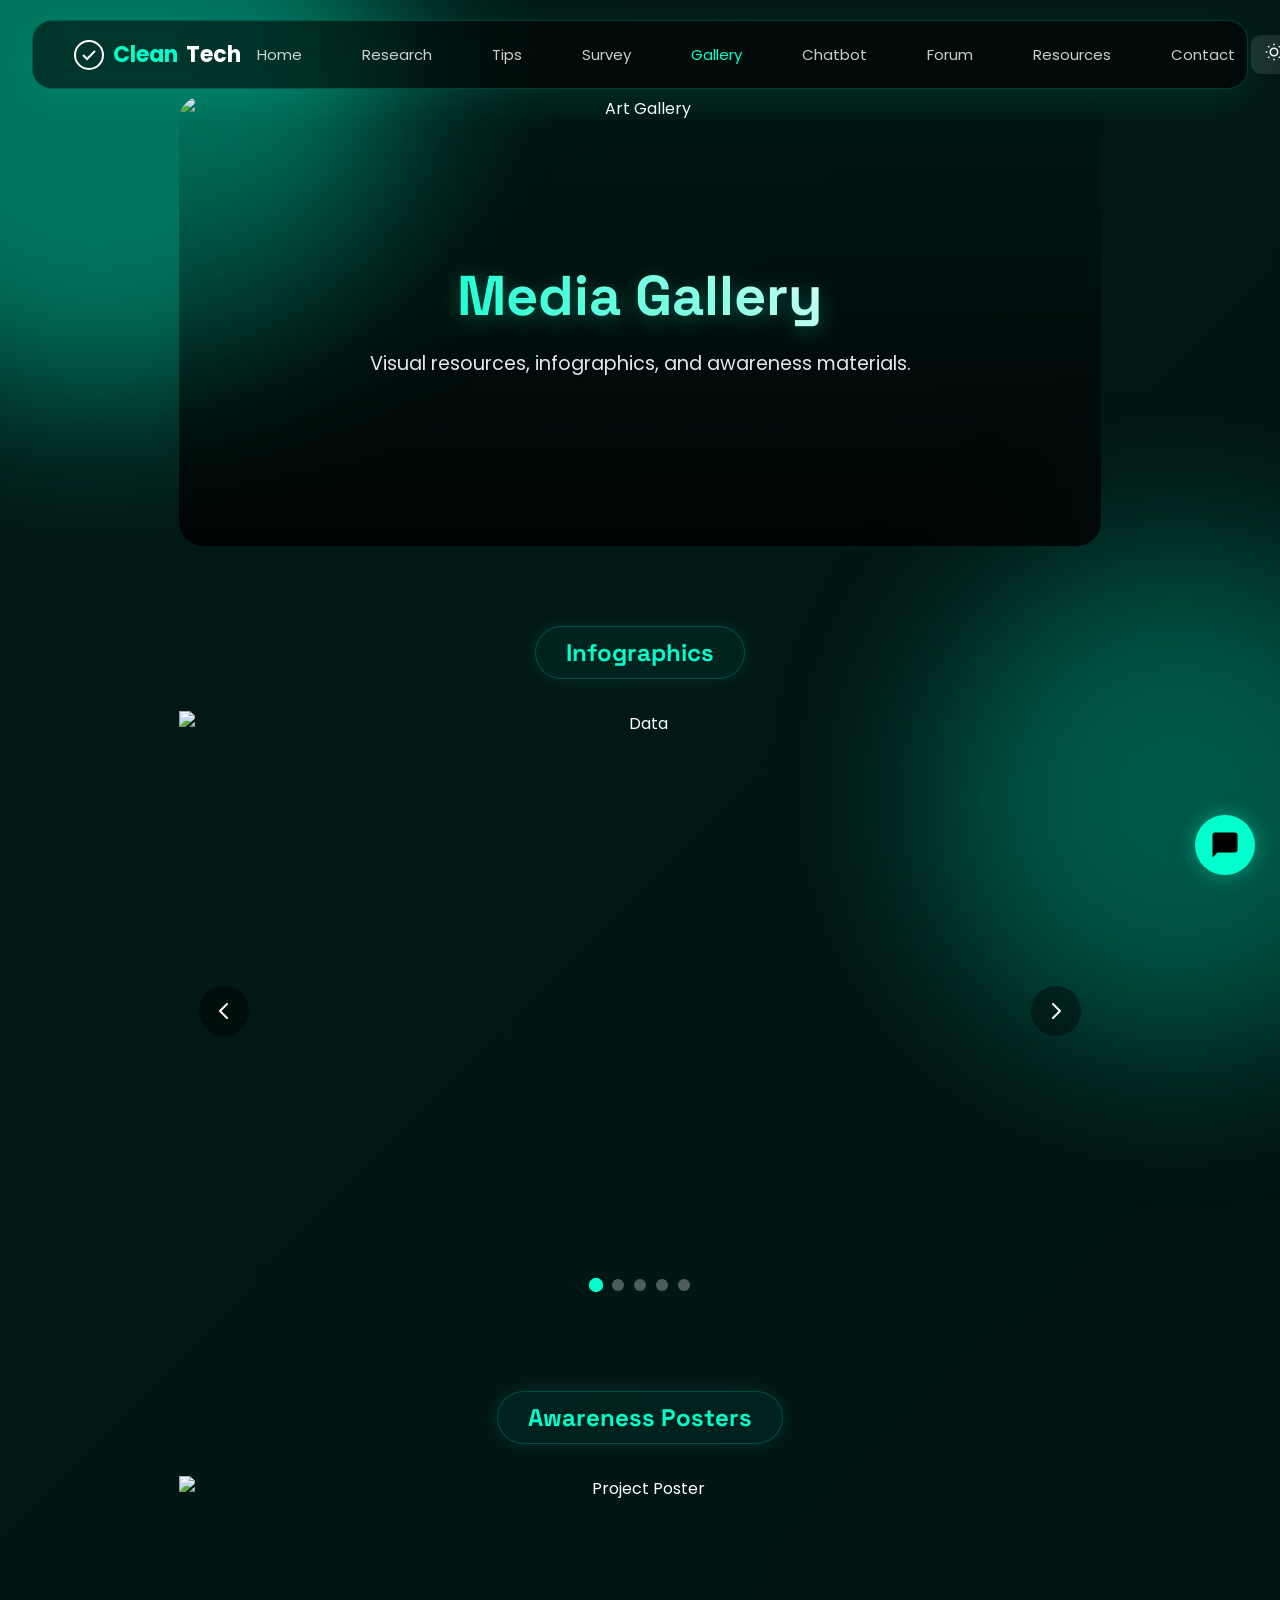
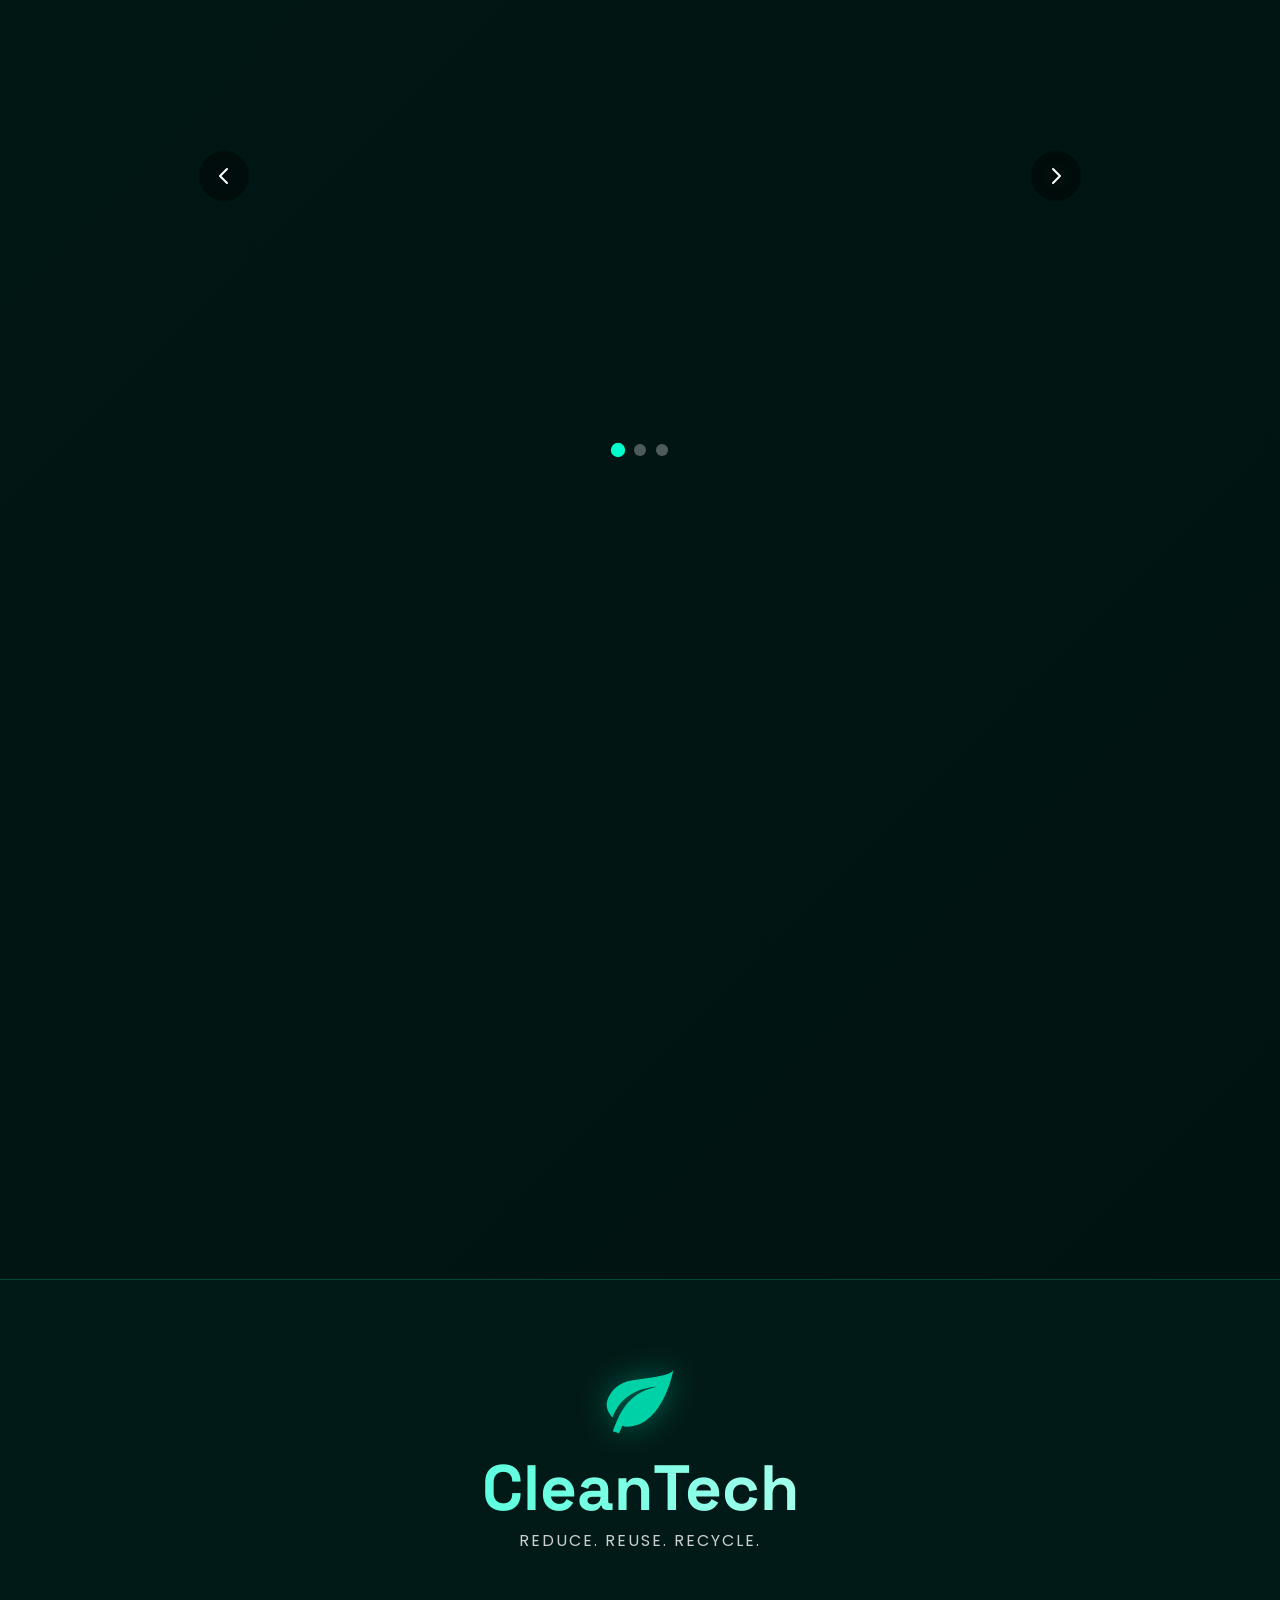
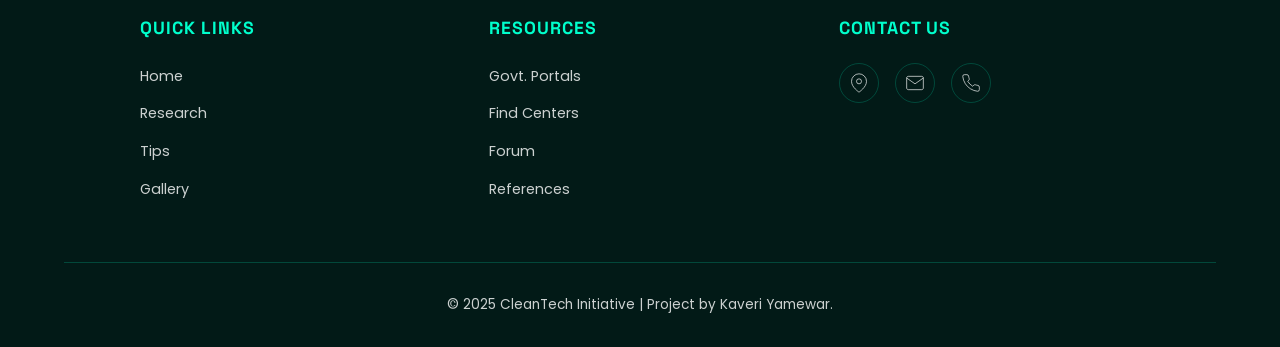
==== gallery.html @ 448d6f58 "Add files via upload" ====
<!DOCTYPE html>
<html lang="en" data-theme="dark">
<head>
  <meta charset="UTF-8">
  <meta name="viewport" content="width=device-width, initial-scale=1.0">
  <title>Media Gallery</title>
  <script src="https://cdn.tailwindcss.com"></script>
  <link rel="stylesheet" href="style.css">
  <style>
    /* Slider Styles */
    .slider-container { position: relative; overflow: hidden; border-radius: 0; background: transparent; }
    .slider-track { display: flex; transition: transform 0.6s cubic-bezier(0.25, 1, 0.5, 1); height: 600px; }
    .slide { min-width: 100%; position: relative; overflow: hidden; display: flex; align-items: center; justify-content: center; background: transparent; } 
    .slide img { width: 100%; height: 100%; object-fit: contain; background: transparent; transition: transform 0.5s; }
    .slide:hover img { transform: scale(1.02); }
    .slide-overlay { position: absolute; bottom: 0; left: 0; right: 0; background: linear-gradient(to top, rgba(0,0,0,0.8), transparent); padding: 4rem 2rem 2rem; transform: translateY(100%); opacity: 0; transition: all 0.4s ease; pointer-events: none; }
    .slide:hover .slide-overlay { transform: translateY(0); opacity: 1; }
    .slider-btn { position: absolute; top: 50%; transform: translateY(-50%); background: rgba(0,0,0,0.4); backdrop-filter: blur(5px); color: white; border: none; width: 50px; height: 50px; border-radius: 50%; display: flex; align-items: center; justify-content: center; cursor: pointer; z-index: 10; transition: all 0.3s; }
    .slider-btn:hover { background: var(--accent); }
    .slider-btn.prev { left: 20px; } .slider-btn.next { right: 20px; }
    .slider-dots { position: absolute; bottom: 20px; left: 50%; transform: translateX(-50%); display: flex; gap: 10px; z-index: 10; }
    .dot { width: 12px; height: 12px; border-radius: 50%; background: rgba(255,255,255,0.3); cursor: pointer; transition: all 0.3s; }
    .dot.active { background: var(--accent); transform: scale(1.2); }

    /* Video Container Styles */
    .video-container {
      position: relative;
      background: var(--bg-solid); 
      border-radius: 16px;
      overflow: hidden;
      border: 1px solid var(--card-border);
      box-shadow: 0 10px 30px rgba(0,0,0,0.2);
    }
    video {
      width: 100%;
      height: auto;
      display: block;
      aspect-ratio: 16 / 9;
      background-color: transparent; 
    }

    /* Hero Headline Gradient */
    .hero-headline {
      background: linear-gradient(90deg, var(--accent), #ffffff, var(--accent));
      background-size: 200% auto;
      -webkit-background-clip: text;
      -webkit-text-fill-color: transparent;
      animation: shine 3s linear infinite;
      text-shadow: 0 4px 20px rgba(0, 255, 204, 0.3);
    }
    @keyframes shine { to { background-position: 200% center; } }

    /* Graphical Headings Style */
    .graphical-header {
      display: inline-block;
      background: rgba(0, 255, 204, 0.05);
      border: 1px solid var(--card-border);
      padding: 10px 30px;
      border-radius: 50px;
      margin-bottom: 2rem;
      box-shadow: 0 0 20px rgba(0, 255, 204, 0.1);
      transition: all 0.3s ease;
    }
    .graphical-header:hover {
      border-color: var(--accent);
      box-shadow: 0 0 30px rgba(0, 255, 204, 0.2);
      transform: translateY(-2px);
    }
    .graphical-header h2 {
      margin: 0;
      border: none;
      font-size: 1.5rem;
      color: var(--accent);
    }

    @media (max-width: 768px) { .slider-track { height: 450px; } }
  </style>
</head>
<body>
  <div class="bg-shape shape-1"></div>
  <div class="bg-shape shape-2"></div>

  <!-- Navigation -->
  <nav class="nav-container">
    <a href="index.html" class="logo">
      <svg width="32" height="32" viewBox="0 0 32 32" fill="none"><circle cx="16" cy="16" r="14" stroke="currentColor" stroke-width="2"/><path d="M10 16l4 4 8-8" stroke="currentColor" stroke-width="2"/></svg>
      <span>Clean</span>Tech
    </a>

    <div class="nav-links">
      <a href="index.html" class="nav-link">Home</a>
      <a href="research.html" class="nav-link">Research</a>
      <a href="tips.html" class="nav-link">Tips</a>
      <a href="survey.html" class="nav-link">Survey</a>
      <a href="gallery.html" class="nav-link active">Gallery</a>
      <a href="chatbot.html" class="nav-link">Chatbot</a>
      <a href="forum.html" class="nav-link">Forum</a>
      <a href="resources.html" class="nav-link">Resources</a>
      <a href="contact.html" class="nav-link">Contact</a>
    </div>
    <button id="themeToggle" class="theme-btn" onclick="toggleTheme()"></button>
  </nav>

  <div class="container">
    
    <!-- HERO IMAGE SECTION -->
    <div class="page-section">
      <div style="position: relative; border-radius: 24px; overflow: hidden; min-height: 450px; display: flex; align-items: center; justify-content: center;">
        
        <img src="https://images.unsplash.com/photo-1518998053901-5348d3961a04?auto=format&fit=crop&w=1200&q=80" alt="Art Gallery" style="position: absolute; top: 0; left: 0; width: 100%; height: 100%; object-fit: cover; z-index: 0;">
        
        <div style="position: absolute; top: 0; left: 0; width: 100%; height: 100%; background: linear-gradient(to top, rgba(0,0,0,0.8), transparent); z-index: 1;"></div>

        <div style="position: relative; z-index: 2; text-align: center; padding: 3rem;">
          <h1 class="hero-headline" style="font-size: 3.5rem; font-weight: 700; margin-bottom: 1rem;">
            Media Gallery
          </h1>
          <p style="color: #e2e8f0; line-height: 1.8; max-width: 600px; margin: 0 auto; font-size: 1.2rem; text-shadow: 0 2px 4px rgba(0,0,0,0.5);">
            Visual resources, infographics, and awareness materials.
          </p>
        </div>

      </div>
    </div>

    <!-- 1. INFOGRAPHICS -->
    <div class="page-section" style="text-align: center;">
      <div class="graphical-header">
        <h2>Infographics</h2>
      </div>

      <div class="slider-container" id="infoSliderContainer">
        <div class="slider-track" id="infoSliderTrack">
          <div class="slide"><img src="media/image_1.png" alt="Data"><div class="slide-overlay"><h3 style="color: #22c55e;">Global Monitor</h3><p>53.6 Million Tons generated.</p></div></div>
          <div class="slide"><img src="media/image_2.jpg" alt="Tech"><div class="slide-overlay"><h3 style="color: #ef4444;">Toxic Components</h3><p>Lead, Mercury, Cadmium.</p></div></div>
          <div class="slide"><img src="media/image_3.jpg" alt="Waste"><div class="slide-overlay"><h3>Growing Mountain</h3><p>Increasing 3-4% annually.</p></div></div>
          <div class="slide"><img src="media/image_4.png" alt="Landfill"><div class="slide-overlay"><h3 style="color: #f59e0b;">Landfill Crisis</h3><p>Leaching toxins.</p></div></div>
          <div class="slide"><img src="media/image_5.png" alt="Recycle"><div class="slide-overlay"><h3 style="color: #22c55e;">The Solution</h3><p>Recover materials.</p></div></div>
        </div>
        <button class="slider-btn prev" onclick="changeSlide('info', -1)"><svg width="24" height="24" fill="none" stroke="currentColor" viewBox="0 0 24 24"><path stroke-linecap="round" stroke-linejoin="round" stroke-width="2" d="M15 19l-7-7 7-7"/></svg></button>
        <button class="slider-btn next" onclick="changeSlide('info', 1)"><svg width="24" height="24" fill="none" stroke="currentColor" viewBox="0 0 24 24"><path stroke-linecap="round" stroke-linejoin="round" stroke-width="2" d="M9 5l7 7-7 7"/></svg></button>
        <div class="slider-dots" id="infoDots"></div>
      </div>
    </div>

    <!-- 2. AWARENESS POSTERS -->
    <div class="page-section" style="text-align: center;">
      <div class="graphical-header">
        <h2>Awareness Posters</h2>
      </div>

      <div class="slider-container" id="posterSliderContainer">
        <div class="slider-track" id="posterSliderTrack">
          
          <div class="slide">
            <img src="media/Kaveri-poster_page-0001.jpg" alt="Project Poster">
            <div class="slide-overlay">
              <h3 style="color: #22c55e; font-size: 1.5rem;">Project Poster</h3>
              <p>Created by Yamewar Kaveri Raghunath</p>
            </div>
          </div>

          <div class="slide">
            <img src="media/poster_2.png" alt="Repair Poster">
            <div class="slide-overlay">
              <h3 style="color: #f59e0b; font-size: 1.5rem;">Repair Don't Replace</h3>
              <p>Sustainability First</p>
            </div>
          </div>

          <div class="slide">
            <img src="media/poster_3.png" alt="Toxic Poster">
            <div class="slide-overlay">
              <h3 style="color: #ef4444; font-size: 1.5rem;">Toxic Trash</h3>
              <p>Don't Burn Electronics</p>
            </div>
          </div>

        </div>
        <button class="slider-btn prev" onclick="changeSlide('poster', -1)"><svg width="24" height="24" fill="none" stroke="currentColor" viewBox="0 0 24 24"><path stroke-linecap="round" stroke-linejoin="round" stroke-width="2" d="M15 19l-7-7 7-7"/></svg></button>
        <button class="slider-btn next" onclick="changeSlide('poster', 1)"><svg width="24" height="24" fill="none" stroke="currentColor" viewBox="0 0 24 24"><path stroke-linecap="round" stroke-linejoin="round" stroke-width="2" d="M9 5l7 7-7 7"/></svg></button>
        <div class="slider-dots" id="posterDots"></div>
      </div>
    </div>

    <!-- 3. VIDEOS / TUTORIALS -->
    <div class="page-section" style="text-align: center;">
      <div class="graphical-header">
        <h2>Videos / Tutorials</h2>
      </div>
      
      <p style="color: var(--text-secondary); margin-bottom: 2rem; text-align: center;">Watch educational videos on e-waste management.</p>

      <div class="grid-2">
        
        <div class="card" style="padding: 0; overflow: hidden;">
          <div class="video-container">
            <video controls preload="metadata">
              <source src="media/video1.mp4" type="video/mp4">
              Your browser does not support the video tag.
            </video>
          </div>
          <div style="padding: 1.5rem;">
            <h3 style="margin-bottom: 0.5rem;">The Story of E-Waste</h3>
            <p style="color: var(--text-secondary); font-size: 0.9rem;">A visual explanation of the lifecycle of electronics.</p>
          </div>
        </div>

        <div class="card" style="padding: 0; overflow: hidden;">
          <div class="video-container">
            <video controls preload="metadata">
              <source src="media/video2.mp4" type="video/mp4">
              Your browser does not support the video tag.
            </video>
          </div>
          <div style="padding: 1.5rem;">
            <h3 style="margin-bottom: 0.5rem;">India's E-Waste Crisis</h3>
            <p style="color: var(--text-secondary); font-size: 0.9rem;">Ground report on challenges and solutions.</p>
          </div>
        </div>

      </div>
    </div>

  </div>

  <!-- NEW FOOTER (ADDED) -->
  <footer class="footer-new">
    <div class="footer-brand-section">
      <div class="footer-leaf-graphic"><svg viewBox="0 0 24 24"><path d="M17,8C8,10,5.9,16.17,3.82,21.34L5.71,22l1-2.3A4.49,4.49,0,0,0,8,20C19,20,22,3,22,3C21,5,14,5.25,9,6.25C4,7.25,2,11.5,2,13.5C2,15.5,3.75,17.25,3.75,17.25C7,8,17,8,17,8Z"/></svg></div>
      <h1 class="footer-brand-title">CleanTech</h1>
      <p style="color: var(--text-secondary); font-size: 1rem; letter-spacing: 2px; text-transform: uppercase;">Reduce. Reuse. Recycle.</p>
    </div>
    <div class="footer-grid">
      <div class="footer-col"><h3>Quick Links</h3><ul><li><a href="index.html">Home</a></li><li><a href="research.html">Research</a></li><li><a href="tips.html">Tips</a></li><li><a href="gallery.html">Gallery</a></li></ul></div>
      <div class="footer-col"><h3>Resources</h3><ul><li><a href="resources.html">Govt. Portals</a></li><li><a href="resources.html#map">Find Centers</a></li><li><a href="forum.html">Forum</a></li><li><a href="contact.html">References</a></li></ul></div>
      <div class="footer-col"><h3>Contact Us</h3><div class="footer-contact-icons"><a href="contact.html" title="Location"><svg viewBox="0 0 24 24"><path d="M21 10c0 7-9 13-9 13s-9-6-9-13a9 9 0 0 1 18 0z"></path><circle cx="12" cy="10" r="3"></circle></svg></a><a href="contact.html" title="Email"><svg viewBox="0 0 24 24"><path d="M4 4h16c1.1 0 2 .9 2 2v12c0 1.1-.9 2-2 2H4c-1.1 0-2-.9-2-2V6c0-1.1.9-2 2-2z"></path><polyline points="22,6 12,13 2,6"></polyline></svg></a><a href="contact.html" title="Phone"><svg viewBox="0 0 24 24"><path d="M22 16.92v3a2 2 0 0 1-2.18 2 19.79 19.79 0 0 1-8.63-3.07 19.5 19.5 0 0 1-6-6 19.79 19.79 0 0 1-3.07-8.67A2 2 0 0 1 4.11 2h3a2 2 0 0 1 2 1.72 12.84 12.84 0 0 0 .7 2.81 2 2 0 0 1-.45 2.11L8.09 9.91a16 16 0 0 0 6 6l1.27-1.27a2 2 0 0 1 2.11-.45 12.84 12.84 0 0 0 2.81.7A2 2 0 0 1 22 16.92z"></path></svg></a></div></div>
    </div>
    <div class="footer-bottom-bar"><p>© 2025 CleanTech Initiative | Project by Kaveri Yamewar.</p></div>
  </footer>

  <button class="chat-widget-btn" onclick="toggleChat()"><svg viewBox="0 0 24 24"><path d="M20 2H4c-1.1 0-2 .9-2 2v18l4-4h14c1.1 0 2-.9 2-2V4c0-1.1-.9-2-2-2z"/></svg></button>
  <div id="globalChatWindow" class="chat-window">
    <div class="chat-header"><h3>CleanTech Assistant</h3><button class="chat-close" onclick="toggleChat()">&times;</button></div>
    <div class="chat-body" id="globalChatBody"><div class="chat-message bot-msg">Hello! Ask me about the E-Waste project.</div></div>
    <div class="chat-footer">
      <input type="text" id="globalChatInput" class="chat-input" placeholder="Type a message..." onkeypress="if(event.key==='Enter')sendGlobalMessage()">
      <button class="chat-send-btn" onclick="sendGlobalMessage()"><svg style="width:20px;height:20px" viewBox="0 0 24 24"><path d="M2.01 21L23 12 2.01 3 2 10l15 2-15 2z" fill="white"/></svg></button>
    </div>
  </div>

  <script src="script.js"></script>
  <script>
    const sliders = {
      info: { container: document.getElementById('infoSliderContainer'), track: document.getElementById('infoSliderTrack'), dotsContainer: document.getElementById('infoDots'), currentSlide: 0, totalSlides: 5, autoPlayInterval: null },
      poster: { container: document.getElementById('posterSliderContainer'), track: document.getElementById('posterSliderTrack'), dotsContainer: document.getElementById('posterDots'), currentSlide: 0, totalSlides: 3, autoPlayInterval: null }
    };
    document.addEventListener('DOMContentLoaded', () => { initSlider('info'); initSlider('poster'); });
    function initSlider(type) {
      const slider = sliders[type];
      for(let i=0; i<slider.totalSlides; i++) {
        const dot = document.createElement('div'); dot.className = `dot ${i === 0 ? 'active' : ''}`; dot.onclick = () => goToSlide(type, i); slider.dotsContainer.appendChild(dot);
      }
      startAutoPlay(type);
      slider.container.addEventListener('mouseenter', () => stopAutoPlay(type));
      slider.container.addEventListener('mouseleave', () => startAutoPlay(type));
    }
    function updateSlider(type) {
      const slider = sliders[type];
      slider.track.style.transform = `translateX(-${slider.currentSlide * 100}%)`;
      const dots = slider.dotsContainer.querySelectorAll('.dot');
      dots.forEach((dot, index) => { dot.classList.toggle('active', index === slider.currentSlide); });
    }
    function changeSlide(type, direction) {
      const slider = sliders[type];
      slider.currentSlide = (slider.currentSlide + direction + slider.totalSlides) % slider.totalSlides;
      updateSlider(type); stopAutoPlay(type); startAutoPlay(type);
    }
    function goToSlide(type, index) { sliders[type].currentSlide = index; updateSlider(type); stopAutoPlay(type); startAutoPlay(type); }
    function startAutoPlay(type) { sliders[type].autoPlayInterval = setInterval(() => { changeSlide(type, 1); }, 4000); }
    function stopAutoPlay(type) { clearInterval(sliders[type].autoPlayInterval); }
  </script>
</body>
</html>
---- style.css ----
/* style.css */

/* --- Fonts Import --- */
@import url('https://fonts.googleapis.com/css2?family=Poppins:wght@300;400;600;700&family=Space+Grotesk:wght@400;600;700&display=swap');

/* --- CSS Variables --- */
:root {
  --bg-gradient: linear-gradient(135deg, #021a17 0%, #001210 100%);
  --bg-solid: #021a17;
  --accent: #00ffcc;
  --accent-glow: rgba(0, 255, 204, 0.4);
  --accent-gradient: linear-gradient(135deg, #00ffcc 0%, #00b894 100%);
  --card-bg: rgba(255, 255, 255, 0.05);
  --card-border: rgba(0, 255, 200, 0.2);
  --card-shadow: 0 10px 40px rgba(0, 0, 0, 0.3);
  --text-primary: #ffffff;
  --text-secondary: rgba(255, 255, 255, 0.8);
  --glass-bg: rgba(0, 0, 0, 0.55);
}

/* LIGHT THEME */
[data-theme="light"] {
  --bg-gradient: linear-gradient(135deg, #f0e6d2 0%, #e6dcc6 100%);
  --bg-solid: #f0e6d2;
  --card-bg: rgba(255, 255, 255, 0.7);
  --card-border: rgba(0, 0, 0, 0.1);
  --card-shadow: 0 10px 30px rgba(0, 0, 0, 0.05);
  --text-primary: #052e16;
  --text-secondary: #14532d;
  --accent: #00a88a;
  --accent-glow: rgba(0, 168, 138, 0.2);
  --glass-bg: rgba(255, 255, 255, 0.7);
}

/* --- Base Reset --- */
* { box-sizing: border-box; margin: 0; padding: 0; }
html { scroll-behavior: smooth; }
body {
  font-family: 'Poppins', sans-serif;
  /* REMOVED Image, Kept Gradient */
  background: var(--bg-gradient);
  color: var(--text-primary);
  min-height: 100vh;
  overflow-x: hidden;
  transition: background 0.5s ease, color 0.3s ease;
  position: relative;
}

/* --- NEW: CSS GRAPHICS (Background Blobs) --- */
.bg-shape {
  display: block; /* Enabled */
  position: fixed;
  border-radius: 50%;
  filter: blur(80px);
  opacity: 0.4;
  z-index: -1;
  pointer-events: none;
  animation: float-shape 20s infinite alternate;
}

.shape-1 {
  width: 600px;
  height: 600px;
  background: var(--accent);
  top: -200px;
  left: -200px;
  animation-delay: 0s;
}

.shape-2 {
  width: 500px;
  height: 500px;
  background: #00b894;
  bottom: -150px;
  right: -150px;
  animation-delay: -5s;
}

/* Light theme adjustment for shapes */
[data-theme="light"] .bg-shape {
  opacity: 0.2;
  filter: blur(100px);
}

@keyframes float-shape {
  0% { transform: translate(0, 0) scale(1); }
  50% { transform: translate(50px, 50px) scale(1.1); }
  100% { transform: translate(0, 0) scale(1); }
}

/* --- BACKGROUND CANVAS --- */
#bg-canvas {
  position: fixed; top: 0; left: 0; width: 100%; height: 100%; z-index: -1; opacity: 0.4; pointer-events: none;
}
[data-theme="light"] #bg-canvas { opacity: 0.2; }

h1, h2, h3, h4 { font-family: 'Space Grotesk', sans-serif; }

/* --- Navigation --- */
.nav-container {
  position: fixed; top: 20px; left: 50%; transform: translateX(-50%);
  width: 95%; max-width: 1400px; background: var(--glass-bg); backdrop-filter: blur(18px);
  border: 1px solid var(--card-border); border-radius: 20px; padding: 14px 40px; 
  z-index: 999; display: flex; justify-content: space-between; align-items: center;
  box-shadow: 0 10px 40px rgba(0, 255, 200, 0.1);
}
.logo { font-weight: 700; font-size: 22px; color: var(--text-primary); text-decoration: none; display: flex; align-items: center; gap: 8px; }
.logo svg { stroke: var(--accent); }
.logo span { color: var(--accent); }
.nav-links { display: flex; gap: 28px; align-items: center; list-style: none; }
.nav-link { color: var(--text-primary); text-decoration: none; padding: 0.5rem 1rem; border-radius: 30px; font-size: 15px; transition: all 0.3s ease; font-weight: 400; opacity: 0.8; }
.nav-link:hover, .nav-link.active { color: var(--accent); opacity: 1; }
.theme-btn { background: rgba(255,255,255,.1); border: none; padding: 8px 14px; border-radius: 10px; color: var(--text-primary); cursor: pointer; transition: 0.3s; font-size: 18px; }
.theme-btn:hover { background: var(--accent); color: black; }

/* --- TEXT EFFECTS --- */

/* Gradient Animated Text */
.text-gradient-animate {
  background: linear-gradient(90deg, var(--accent), #ffffff, var(--accent));
  background-size: 200% auto; -webkit-background-clip: text;
  -webkit-text-fill-color: transparent; animation: shine 3s linear infinite; display: inline-block;
  position: relative;
}
@keyframes shine { to { background-position: 200% center; } }

/* Decoration: Underline for Titles */
.text-gradient-animate::after {
  content: ''; display: block; width: 60px; height: 4px;
  background: var(--accent); margin: 10px auto 0; border-radius: 2px;
  box-shadow: 0 0 10px var(--accent-glow);
}

/* Glow Effect */
.floating { animation: glow-pulse 2s ease-in-out infinite; }
@keyframes glow-pulse {
  0%, 100% { text-shadow: 0 0 5px var(--accent), 0 0 10px var(--accent-glow); }
  50% { text-shadow: 0 0 20px var(--accent), 0 0 40px var(--accent-glow), 0 0 60px var(--accent-glow); }
}

/* Reveal Animation */
.reveal { opacity: 0; transform: translateY(50px) scale(0.95); transition: all 0.8s cubic-bezier(0.5, 0, 0, 1); }
.reveal.active { opacity: 1; transform: translateY(0) scale(1); }

/* --- Hero Section --- */
.hero { min-height: 100vh; display: flex; align-items: center; justify-content: center; padding: 8rem 2rem 4rem; position: relative; overflow: hidden; }
.hero > img, .hero > video { position: absolute; top: 0; left: 0; width: 100%; height: 100%; object-fit: cover; z-index: 1; opacity: 0.5; }
.hero-content { position: relative; text-align: center; z-index: 10; max-width: 900px; width: 100%; }
.hero h1 { font-size: clamp(2.5rem, 6vw, 4.5rem); font-weight: 700; line-height: 1.1; margin-bottom: 20px; color: white; }
[data-theme="light"] .hero h1 { color: var(--text-primary); }
.hero h1 span { color: var(--accent); }
.hero p { font-size: 1.2rem; color: var(--text-secondary); margin-bottom: 30px; opacity: 0.9; max-width: 600px; margin-left: auto; margin-right: auto; }

/* Hero Overlay Fix for Light Theme */
.hero-overlay { position: absolute; top: 0; left: 0; width: 100%; height: 100%; background: rgba(0,0,0,0.6); z-index: 2; }
[data-theme="light"] .hero-overlay { background: rgba(255,255,255,0.4); }
[data-theme="light"] .hero > video { opacity: 0.8; filter: contrast(1.1); }

/* Decoration: Scroll Down Icon */
.hero::after { content: ''; position: absolute; bottom: 30px; left: 50%; transform: translateX(-50%); width: 24px; height: 40px; border: 2px solid var(--accent); border-radius: 15px; z-index: 10; animation: scroll-bounce 2s infinite; }
.hero::before { content: ''; position: absolute; bottom: 38px; left: 50%; transform: translateX(-50%); width: 6px; height: 6px; background: var(--accent); border-radius: 50%; z-index: 11; animation: scroll-dot 2s infinite; }
@keyframes scroll-bounce { 0%, 100% { transform: translateX(-50%) translateY(0); } 50% { transform: translateX(-50%) translateY(10px); } }
@keyframes scroll-dot { 0%, 100% { opacity: 1; bottom: 38px; } 50% { opacity: 0; bottom: 50px; } }

/* --- Buttons --- */
.btn { display: inline-block; padding: 14px 30px; border-radius: 30px; font-weight: 600; text-decoration: none; transition: .3s; border: none; cursor: pointer; font-size: 15px; position: relative; overflow: hidden; z-index: 1; margin: 5px; }
.btn-primary { background: var(--accent); color: black; box-shadow: 0 0 15px var(--accent-glow); }
.btn-primary:hover { transform: scale(1.05); box-shadow: 0 0 30px var(--accent-glow); }
.btn-secondary { background: transparent; color: var(--accent); border: 1px solid var(--accent); }
.btn-secondary:hover { background: var(--accent); color: black; }

/* --- Layout --- */
.container { max-width: 1200px; margin: 0 auto; padding: 6rem 1.5rem 4rem; }
.section-header { text-align: center; margin-bottom: 4rem; }
.section-title { font-size: 36px; font-weight: 700; margin-bottom: 10px; }
.section-sub { color: var(--text-secondary); font-size: 1.1rem; opacity: 0.8; }
.page-section { margin-bottom: 5rem; padding: 0 10%; text-align: center; }
.page-section .grid-2, .page-section .grid-3 { text-align: left; }

/* --- CARDS --- */
.card {
  position: relative; background: var(--card-bg); backdrop-filter: blur(10px);
  border: 1px solid var(--card-border); border-radius: 20px; padding: 30px;
  transition: .3s; box-shadow: var(--card-shadow); transform-style: preserve-3d; will-change: transform;
}
.card::before { content: ''; position: absolute; top: -5px; right: -5px; width: 20px; height: 20px; background: var(--accent); border-radius: 50%; opacity: 0; box-shadow: 0 0 10px var(--accent); transition: 0.3s; }
.card:hover::before { opacity: 1; }
.card::after {
  content: ''; position: absolute; top: 0; left: 0; right: 0; bottom: 0;
  border-radius: 20px; padding: 2px;
  background: linear-gradient(135deg, var(--accent), transparent 60%);
  -webkit-mask: linear-gradient(#fff 0 0) content-box, linear-gradient(#fff 0 0);
  -webkit-mask-composite: xor; mask-composite: exclude;
  opacity: 0; transition: opacity 0.4s ease; z-index: -1;
}
.card:hover { transform: scale(1.02); border-color: var(--accent); box-shadow: 0 0 25px var(--accent-glow); }
.card:hover::after { opacity: 1; }

.card h3 { color: var(--accent); margin-bottom: 10px; transform: translateZ(20px); }
.card p { color: var(--text-secondary); font-size: 0.9rem; line-height: 1.6; }
.grid-2 { display: grid; grid-template-columns: repeat(auto-fit, minmax(250px, 1fr)); gap: 30px; margin-top: 50px; }
.grid-3 { display: grid; grid-template-columns: repeat(auto-fit, minmax(250px, 1fr)); gap: 30px; margin-top: 50px; }

/* --- ICON BOX STYLES (Theme Matched) --- */
.icon-box {
  width: 60px;
  height: 60px;
  margin: 0 auto 1rem;
  display: flex;
  align-items: center;
  justify-content: center;
  background: rgba(0, 255, 204, 0.1);
  border-radius: 50%;
  border: 1px solid rgba(0, 255, 204, 0.2);
}
.icon-box svg {
  width: 32px;
  height: 32px;
  stroke: var(--accent); /* Matches Theme Color */
  stroke-width: 2;
  fill: none;
}

/* --- FOOTER (Old) --- */
.footer { padding: 80px 10% 40px; text-align: center; margin-top: 4rem; background: #000000; color: #ffffff; position: relative; }
.footer::before { content: ''; position: absolute; top: 0; left: 0; width: 100%; height: 40px; background: url("data:image/svg+xml,%3Csvg xmlns='http://www.w3.org/2000/svg' viewBox='0 0 1440 320'%3E%3Cpath fill='%2300ffcc' fill-opacity='0.2' d='M0,96L48,112C96,128,192,160,288,160C384,160,480,128,576,122.7C672,117,768,139,864,154.7C960,171,1056,181,1152,165.3C1248,149,1344,107,1392,85.3L1440,64L1440,0L1392,0C1344,0,1248,0,1152,0C1056,0,960,0,864,0C768,0,672,0,576,0C480,0,384,0,288,0C192,0,96,0,48,0L0,0Z'%3E%3C/path%3E%3C/svg%3E"); background-size: cover; background-repeat: no-repeat; }
[data-theme="light"] .footer { background: #e6dcc6; color: #052e16; }
.footer h2 { color: var(--text-primary); position: relative; z-index: 2; }
.footer h2 span { color: var(--accent); }
.footer p { opacity: 0.8; max-width: 800px; margin: 20px auto; color: var(--text-secondary); position: relative; z-index: 2; }
.footer-links { margin-top: 20px; position: relative; z-index: 2; }
.footer-links a { color: #ccc; text-decoration: none; margin: 0 15px; transition: .3s; cursor: pointer; }
[data-theme="light"] .footer-links a { color: #14532d; }
.footer-links a:hover { color: var(--accent); }
.footer-bottom { margin-top: 30px; opacity: 0.6; font-size: 0.85rem; position: relative; z-index: 2; }

/* --- NEW FOOTER STYLES (AESTHETIC) --- */
.footer-new {
  background: var(--bg-solid);
  border-top: 1px solid var(--card-border);
  padding: 5rem 5% 2rem;
  margin-top: 4rem;
  text-align: center;
}

.footer-brand-section {
  margin-bottom: 4rem;
  position: relative;
  display: inline-block;
  width: 100%;
}

.footer-leaf-graphic {
  width: 80px;
  height: 80px;
  margin: 0 auto 1rem;
  opacity: 0.8;
  animation: float-leaf 4s ease-in-out infinite;
}
.footer-leaf-graphic svg {
  width: 100%;
  height: 100%;
  fill: var(--accent); /* Theme Color Matched */
  filter: drop-shadow(0 0 15px var(--accent-glow));
}
@keyframes float-leaf {
  0%, 100% { transform: translateY(0) rotate(0deg); }
  50% { transform: translateY(-10px) rotate(5deg); }
}

.footer-brand-title {
  font-size: 4rem;
  font-weight: 800;
  margin-bottom: 0.5rem;
  line-height: 1;
  background: linear-gradient(90deg, var(--accent), #ffffff, var(--accent));
  background-size: 200% auto;
  -webkit-background-clip: text;
  -webkit-text-fill-color: transparent;
  animation: shine 3s linear infinite;
}

.footer-grid {
  display: grid;
  grid-template-columns: repeat(auto-fit, minmax(200px, 1fr));
  gap: 3rem;
  margin-bottom: 3rem;
  text-align: left;
  max-width: 1000px;
  margin-left: auto;
  margin-right: auto;
}
.footer-col h3 {
  color: var(--accent);
  font-size: 1.1rem;
  margin-bottom: 1.5rem;
  text-transform: uppercase;
  letter-spacing: 1px;
}
.footer-col p { color: var(--text-secondary); font-size: 0.9rem; line-height: 1.8; }
.footer-col ul { list-style: none; padding: 0; }
.footer-col ul li { margin-bottom: 0.8rem; }
.footer-col ul li a {
  color: var(--text-secondary);
  text-decoration: none;
  transition: 0.3s;
  font-size: 0.9rem;
}
.footer-col ul li a:hover { color: var(--accent); padding-left: 5px; }

.footer-contact-icons { display: flex; gap: 1rem; margin-top: 1rem; }
.footer-contact-icons a {
  width: 40px; height: 40px;
  border-radius: 50%;
  border: 1px solid var(--card-border);
  display: flex; align-items: center; justify-content: center;
  transition: 0.3s;
}
.footer-contact-icons a:hover { background: var(--accent); border-color: var(--accent); }
.footer-contact-icons a svg { width: 20px; height: 20px; stroke: var(--text-secondary); fill: none; transition: 0.3s; }
.footer-contact-icons a:hover svg { stroke: #000; }

.footer-bottom-bar {
  border-top: 1px solid var(--card-border);
  padding-top: 2rem;
  text-align: center;
  color: var(--text-secondary);
  font-size: 0.85rem;
  margin-top: 2rem;
}

@media (max-width: 768px) {
  .footer-brand-title { font-size: 2.5rem; }
  .footer-leaf-graphic { width: 60px; height: 60px; }
  .footer-grid { text-align: center; }
  .footer-contact-icons { justify-content: center; }
}

/* --- CHATBOT WIDGET --- */
.chat-widget-btn { position: fixed; bottom: 25px; right: 25px; background: var(--accent); border: none; width: 60px; height: 60px; border-radius: 50%; cursor: pointer; z-index: 999; transition: 0.3s; box-shadow: 0 0 20px var(--accent-glow); display: flex; align-items: center; justify-content: center; animation: pulse 2s infinite; }
.chat-widget-btn:hover { transform: scale(1.1) rotate(10deg); box-shadow: 0 0 30px var(--accent); }
@keyframes pulse { 0% { box-shadow: 0 0 0 0 rgba(0, 255, 204, 0.7); } 70% { box-shadow: 0 0 0 15px rgba(0, 255, 204, 0); } 100% { box-shadow: 0 0 0 0 rgba(0, 255, 204, 0); } }
/* Icon Color: Black matches Accent BG for contrast */
.chat-widget-btn svg { width: 30px; height: 30px; fill: black; }

.chat-window { position: fixed; bottom: 100px; right: 25px; width: 300px; height: 400px; background: var(--bg-solid); border: 1px solid var(--card-border); border-radius: 20px; display: none; flex-direction: column; overflow: hidden; z-index: 1000; box-shadow: 0 10px 50px rgba(0,0,0,0.3); opacity: 0; transform: translateY(20px) scale(0.9); transition: all 0.3s cubic-bezier(0.175, 0.885, 0.32, 1.275); }
.chat-window.open { display: flex; opacity: 1; transform: translateY(0) scale(1); }
.chat-header { background: var(--accent); color: black; padding: 15px; font-weight: bold; text-align: center; font-size: 1.1rem; position: relative; }
.chat-close { background: none; border: none; color: black; cursor: pointer; font-size: 1.5rem; position: absolute; right: 15px; top: 10px; line-height: 1; }
.chat-body { flex: 1; padding: 15px; overflow-y: auto; font-size: 14px; background: var(--bg-solid); display: flex; flex-direction: column; gap: 10px; }
.chat-message { margin-bottom: 0; padding: 10px 15px; border-radius: 18px; max-width: 85%; line-height: 1.4; }
.bot-msg { background: var(--card-bg); border: 1px solid var(--card-border); color: var(--text-primary); align-self: flex-start; border-bottom-left-radius: 4px; }
.user-msg { background: var(--accent); color: black; align-self: flex-end; border-bottom-right-radius: 4px; font-weight: 500; }
.chat-footer { padding: 10px; background: var(--bg-solid); border-top: 1px solid var(--card-border); display: flex; gap: 10px; align-items: center; }
.chat-input { border: none; padding: 12px; flex: 1; background: var(--card-bg); color: var(--text-primary); border-radius: 25px; outline: none; border: 1px solid var(--card-border); }
.chat-send-btn { background: var(--accent); border: none; border-radius: 50%; width: 45px; height: 45px; cursor: pointer; display: flex; align-items: center; justify-content: center; flex-shrink: 0; }
.chat-send-btn svg { width: 20px; height: 20px; fill: black; }

/* --- Video Container --- */
.video-container { position: relative; width: 100%; background: #000; overflow: hidden; }
video { width: 100%; height: auto; display: block; }

/* --- Responsive --- */
@media (max-width: 768px) {
  .nav-links { display: none; position: absolute; top: 100%; left: 0; width: 100%; background: var(--bg-solid); flex-direction: column; padding: 1rem; border-radius: 0 0 20px 20px; }
  .nav-links.open { display: flex; }
  .page-section { padding: 0 5%; }
  .chat-window { width: calc(100% - 40px); right: 20px; bottom: 80px; height: 60%; }
}
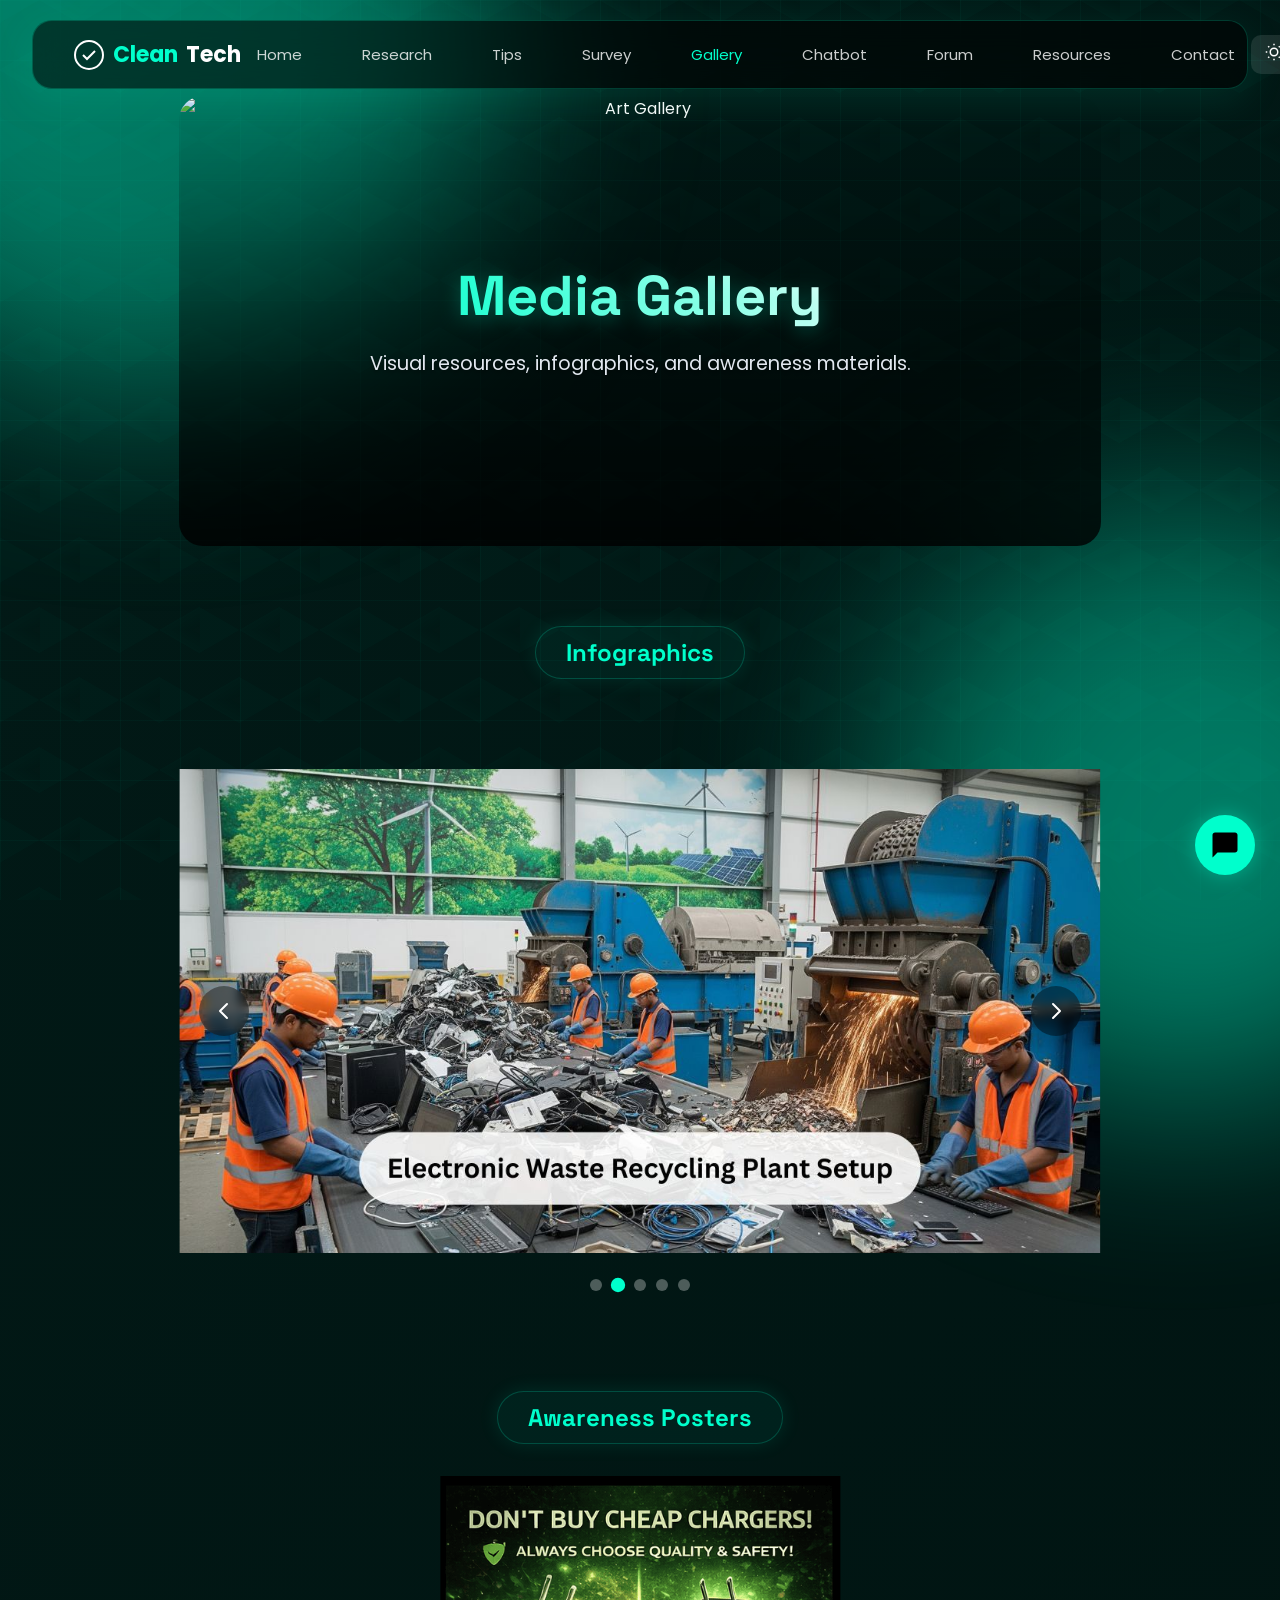
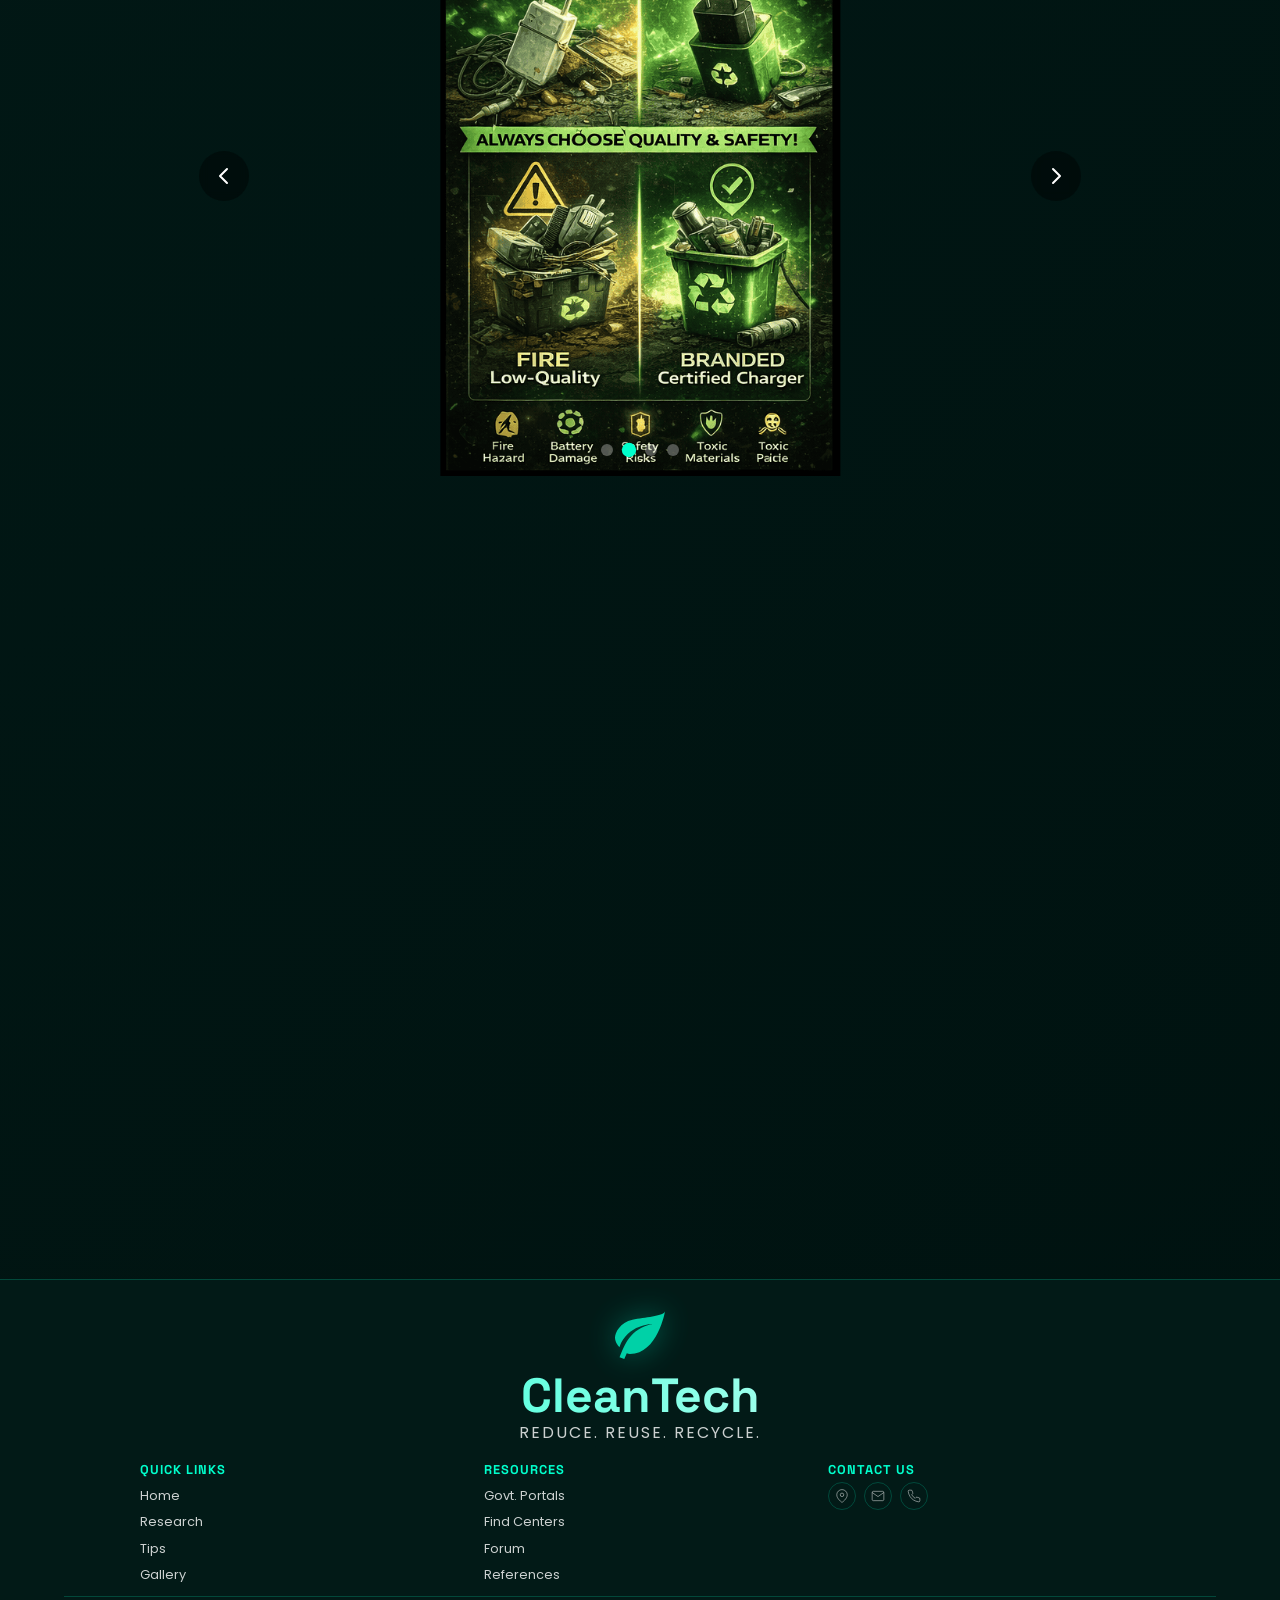
==== commit 8188eb29: "Updated from second PC" ====
--- a/gallery.html
+++ b/gallery.html
@@ -176,6 +176,15 @@
             </div>
           </div>
 
+          <!-- NEW POSTER ADDED HERE -->
+          <div class="slide">
+            <img src="media/poster_4.png" alt="Recycle Poster">
+            <div class="slide-overlay">
+              <h3 style="color: #3b82f6; font-size: 1.5rem;">Recycle Today</h3>
+              <p>For a Better Tomorrow</p>
+            </div>
+          </div>
+
         </div>
         <button class="slider-btn prev" onclick="changeSlide('poster', -1)"><svg width="24" height="24" fill="none" stroke="currentColor" viewBox="0 0 24 24"><path stroke-linecap="round" stroke-linejoin="round" stroke-width="2" d="M15 19l-7-7 7-7"/></svg></button>
         <button class="slider-btn next" onclick="changeSlide('poster', 1)"><svg width="24" height="24" fill="none" stroke="currentColor" viewBox="0 0 24 24"><path stroke-linecap="round" stroke-linejoin="round" stroke-width="2" d="M9 5l7 7-7 7"/></svg></button>
@@ -253,7 +262,7 @@
   <script>
     const sliders = {
       info: { container: document.getElementById('infoSliderContainer'), track: document.getElementById('infoSliderTrack'), dotsContainer: document.getElementById('infoDots'), currentSlide: 0, totalSlides: 5, autoPlayInterval: null },
-      poster: { container: document.getElementById('posterSliderContainer'), track: document.getElementById('posterSliderTrack'), dotsContainer: document.getElementById('posterDots'), currentSlide: 0, totalSlides: 3, autoPlayInterval: null }
+      poster: { container: document.getElementById('posterSliderContainer'), track: document.getElementById('posterSliderTrack'), dotsContainer: document.getElementById('posterDots'), currentSlide: 0, totalSlides: 4, autoPlayInterval: null } // Changed totalSlides to 4
     };
     document.addEventListener('DOMContentLoaded', () => { initSlider('info'); initSlider('poster'); });
     function initSlider(type) {
--- a/style.css
+++ b/style.css
@@ -8,6 +8,7 @@
   --bg-gradient: linear-gradient(135deg, #021a17 0%, #001210 100%);
   --bg-solid: #021a17;
   --accent: #00ffcc;
+  --accent-secondary: #00b894;
   --accent-glow: rgba(0, 255, 204, 0.4);
   --accent-gradient: linear-gradient(135deg, #00ffcc 0%, #00b894 100%);
   --card-bg: rgba(255, 255, 255, 0.05);
@@ -28,6 +29,7 @@
   --text-primary: #052e16;
   --text-secondary: #14532d;
   --accent: #00a88a;
+  --accent-secondary: #059669;
   --accent-glow: rgba(0, 168, 138, 0.2);
   --glass-bg: rgba(255, 255, 255, 0.7);
 }
@@ -37,7 +39,6 @@
 html { scroll-behavior: smooth; }
 body {
   font-family: 'Poppins', sans-serif;
-  /* REMOVED Image, Kept Gradient */
   background: var(--bg-gradient);
   color: var(--text-primary);
   min-height: 100vh;
@@ -46,46 +47,142 @@
   position: relative;
 }
 
-/* --- NEW: CSS GRAPHICS (Background Blobs) --- */
+/* --- Layer 1: Tech Grid Background --- */
+body::before {
+  content: '';
+  position: fixed;
+  top: 0; left: 0; width: 100%; height: 100%;
+  background-image: 
+    linear-gradient(rgba(0, 255, 204, 0.03) 1px, transparent 1px),
+    linear-gradient(90deg, rgba(0, 255, 204, 0.03) 1px, transparent 1px);
+  background-size: 60px 60px;
+  z-index: -2;
+  pointer-events: none;
+}
+[data-theme="light"] body::before {
+  background-image: 
+    linear-gradient(rgba(0, 0, 0, 0.05) 1px, transparent 1px),
+    linear-gradient(90deg, rgba(0, 0, 0, 0.05) 1px, transparent 1px);
+}
+
+/* --- Layer 2: NEW Circuit Pattern (Non-Glow Graphic) --- */
+body::after {
+  content: '';
+  position: fixed;
+  top: 0; left: 0; width: 100%; height: 100%;
+  background-image: 
+    linear-gradient(30deg, var(--card-border) 12%, transparent 12.5%, transparent 87%, var(--card-border) 87.5%, transparent),
+    linear-gradient(150deg, var(--card-border) 12%, transparent 12.5%, transparent 87%, var(--card-border) 87.5%, transparent),
+    linear-gradient(30deg, var(--card-border) 12%, transparent 12.5%, transparent 87%, var(--card-border) 87.5%, transparent),
+    linear-gradient(150deg, var(--card-border) 12%, transparent 12.5%, transparent 87%, var(--card-border) 87.5%, transparent);
+  background-size: 80px 140px;
+  background-position: 0 0, 0 0, 40px 70px, 40px 70px;
+  opacity: 0.1; /* Subtle layer */
+  z-index: -1;
+  pointer-events: none;
+}
+
+/* --- Layer 3: Noise Texture Overlay (Premium Look) --- */
+.noise-overlay {
+  position: fixed;
+  top: 0; left: 0; width: 100%; height: 100%;
+  background-image: url("data:image/svg+xml,%3Csvg viewBox='0 0 200 200' xmlns='http://www.w3.org/2000/svg'%3E%3Cfilter id='noiseFilter'%3E%3CfeTurbulence type='fractalNoise' baseFrequency='0.65' numOctaves='3' stitchTiles='stitch'/%3E%3C/filter%3E%3Crect width='100%25' height='100%25' filter='url(%23noiseFilter)' opacity='0.05'/%3E%3C/svg%3E");
+  z-index: 1000;
+  pointer-events: none;
+  opacity: 0.4;
+}
+
+/* --- ENHANCED: Floating Graphics --- */
 .bg-shape {
-  display: block; /* Enabled */
+  display: block;
   position: fixed;
   border-radius: 50%;
-  filter: blur(80px);
-  opacity: 0.4;
+  filter: blur(100px);
+  opacity: 0.5;
   z-index: -1;
   pointer-events: none;
-  animation: float-shape 20s infinite alternate;
+  animation: morphing-float 25s infinite alternate ease-in-out;
 }
 
 .shape-1 {
-  width: 600px;
-  height: 600px;
-  background: var(--accent);
-  top: -200px;
-  left: -200px;
+  width: 700px; height: 700px;
+  background: linear-gradient(135deg, var(--accent), var(--accent-secondary));
+  top: -300px; left: -200px;
   animation-delay: 0s;
 }
 
 .shape-2 {
-  width: 500px;
-  height: 500px;
-  background: #00b894;
-  bottom: -150px;
-  right: -150px;
+  width: 600px; height: 600px;
+  background: linear-gradient(135deg, var(--accent-secondary), var(--accent));
+  bottom: -200px; right: -200px;
   animation-delay: -5s;
-}
-
-/* Light theme adjustment for shapes */
+  animation-name: morphing-float-reverse;
+}
+
+.shape-3 {
+  width: 400px; height: 400px;
+  background: radial-gradient(circle, var(--accent) 0%, transparent 70%);
+  top: 40%; left: 60%;
+  animation-delay: -10s;
+  opacity: 0.3;
+}
+
+.shape-4 {
+  width: 300px; height: 300px;
+  background: radial-gradient(circle, var(--accent-secondary) 0%, transparent 70%);
+  bottom: 20%; left: 10%;
+  animation-delay: -15s;
+  opacity: 0.3;
+  filter: blur(80px);
+}
+
+/* --- NEW: Geometric Shapes (Triangles - Recycling Symbol Vibe) --- */
+.shape-5 {
+  width: 200px; height: 200px;
+  background: transparent;
+  border: 2px solid rgba(0, 255, 204, 0.1);
+  clip-path: polygon(50% 0%, 0% 100%, 100% 100%); /* Triangle */
+  top: 20%; right: 10%;
+  filter: blur(0px); /* Sharp edges */
+  opacity: 0.3;
+  animation: spin-slow 60s linear infinite;
+}
+.shape-6 {
+  width: 150px; height: 150px;
+  background: transparent;
+  border: 2px solid rgba(0, 255, 204, 0.1);
+  clip-path: polygon(25% 0%, 75% 0%, 100% 100%, 0% 100%); /* Trapezoid */
+  bottom: 30%; left: 5%;
+  filter: blur(0px);
+  opacity: 0.2;
+  animation: spin-slow 45s linear infinite reverse;
+}
+
 [data-theme="light"] .bg-shape {
-  opacity: 0.2;
-  filter: blur(100px);
-}
-
-@keyframes float-shape {
-  0% { transform: translate(0, 0) scale(1); }
-  50% { transform: translate(50px, 50px) scale(1.1); }
-  100% { transform: translate(0, 0) scale(1); }
+  opacity: 0.25;
+  filter: blur(120px);
+}
+[data-theme="light"] .shape-5, [data-theme="light"] .shape-6 {
+  border-color: rgba(0, 0, 0, 0.1);
+}
+
+@keyframes morphing-float {
+  0% { transform: translate(0, 0) rotate(0deg) scale(1); }
+  33% { transform: translate(30px, -50px) rotate(10deg) scale(1.05); }
+  66% { transform: translate(-20px, 20px) rotate(-5deg) scale(0.95); }
+  100% { transform: translate(50px, 30px) rotate(15deg) scale(1.1); }
+}
+
+@keyframes morphing-float-reverse {
+  0% { transform: translate(0, 0) rotate(0deg) scale(1); }
+  33% { transform: translate(-40px, 30px) rotate(-10deg) scale(1.05); }
+  66% { transform: translate(30px, -30px) rotate(5deg) scale(0.95); }
+  100% { transform: translate(-50px, -20px) rotate(-15deg) scale(1.1); }
+}
+
+@keyframes spin-slow {
+  from { transform: rotate(0deg); }
+  to { transform: rotate(360deg); }
 }
 
 /* --- BACKGROUND CANVAS --- */
@@ -114,8 +211,6 @@
 .theme-btn:hover { background: var(--accent); color: black; }
 
 /* --- TEXT EFFECTS --- */
-
-/* Gradient Animated Text */
 .text-gradient-animate {
   background: linear-gradient(90deg, var(--accent), #ffffff, var(--accent));
   background-size: 200% auto; -webkit-background-clip: text;
@@ -123,22 +218,16 @@
   position: relative;
 }
 @keyframes shine { to { background-position: 200% center; } }
-
-/* Decoration: Underline for Titles */
 .text-gradient-animate::after {
   content: ''; display: block; width: 60px; height: 4px;
   background: var(--accent); margin: 10px auto 0; border-radius: 2px;
   box-shadow: 0 0 10px var(--accent-glow);
 }
-
-/* Glow Effect */
 .floating { animation: glow-pulse 2s ease-in-out infinite; }
 @keyframes glow-pulse {
   0%, 100% { text-shadow: 0 0 5px var(--accent), 0 0 10px var(--accent-glow); }
   50% { text-shadow: 0 0 20px var(--accent), 0 0 40px var(--accent-glow), 0 0 60px var(--accent-glow); }
 }
-
-/* Reveal Animation */
 .reveal { opacity: 0; transform: translateY(50px) scale(0.95); transition: all 0.8s cubic-bezier(0.5, 0, 0, 1); }
 .reveal.active { opacity: 1; transform: translateY(0) scale(1); }
 
@@ -150,16 +239,10 @@
 [data-theme="light"] .hero h1 { color: var(--text-primary); }
 .hero h1 span { color: var(--accent); }
 .hero p { font-size: 1.2rem; color: var(--text-secondary); margin-bottom: 30px; opacity: 0.9; max-width: 600px; margin-left: auto; margin-right: auto; }
-
-/* Hero Overlay Fix for Light Theme */
 .hero-overlay { position: absolute; top: 0; left: 0; width: 100%; height: 100%; background: rgba(0,0,0,0.6); z-index: 2; }
 [data-theme="light"] .hero-overlay { background: rgba(255,255,255,0.4); }
 [data-theme="light"] .hero > video { opacity: 0.8; filter: contrast(1.1); }
-
-/* Decoration: Scroll Down Icon */
-.hero::after { content: ''; position: absolute; bottom: 30px; left: 50%; transform: translateX(-50%); width: 24px; height: 40px; border: 2px solid var(--accent); border-radius: 15px; z-index: 10; animation: scroll-bounce 2s infinite; }
 .hero::before { content: ''; position: absolute; bottom: 38px; left: 50%; transform: translateX(-50%); width: 6px; height: 6px; background: var(--accent); border-radius: 50%; z-index: 11; animation: scroll-dot 2s infinite; }
-@keyframes scroll-bounce { 0%, 100% { transform: translateX(-50%) translateY(0); } 50% { transform: translateX(-50%) translateY(10px); } }
 @keyframes scroll-dot { 0%, 100% { opacity: 1; bottom: 38px; } 50% { opacity: 0; bottom: 50px; } }
 
 /* --- Buttons --- */
@@ -201,77 +284,59 @@
 .grid-2 { display: grid; grid-template-columns: repeat(auto-fit, minmax(250px, 1fr)); gap: 30px; margin-top: 50px; }
 .grid-3 { display: grid; grid-template-columns: repeat(auto-fit, minmax(250px, 1fr)); gap: 30px; margin-top: 50px; }
 
-/* --- ICON BOX STYLES (Theme Matched) --- */
+/* --- ICON BOX STYLES --- */
 .icon-box {
-  width: 60px;
-  height: 60px;
-  margin: 0 auto 1rem;
-  display: flex;
-  align-items: center;
-  justify-content: center;
-  background: rgba(0, 255, 204, 0.1);
-  border-radius: 50%;
+  width: 60px; height: 60px; margin: 0 auto 1rem;
+  display: flex; align-items: center; justify-content: center;
+  background: rgba(0, 255, 204, 0.1); border-radius: 50%;
   border: 1px solid rgba(0, 255, 204, 0.2);
 }
 .icon-box svg {
-  width: 32px;
-  height: 32px;
-  stroke: var(--accent); /* Matches Theme Color */
-  stroke-width: 2;
-  fill: none;
-}
-
-/* --- FOOTER (Old) --- */
-.footer { padding: 80px 10% 40px; text-align: center; margin-top: 4rem; background: #000000; color: #ffffff; position: relative; }
-.footer::before { content: ''; position: absolute; top: 0; left: 0; width: 100%; height: 40px; background: url("data:image/svg+xml,%3Csvg xmlns='http://www.w3.org/2000/svg' viewBox='0 0 1440 320'%3E%3Cpath fill='%2300ffcc' fill-opacity='0.2' d='M0,96L48,112C96,128,192,160,288,160C384,160,480,128,576,122.7C672,117,768,139,864,154.7C960,171,1056,181,1152,165.3C1248,149,1344,107,1392,85.3L1440,64L1440,0L1392,0C1344,0,1248,0,1152,0C1056,0,960,0,864,0C768,0,672,0,576,0C480,0,384,0,288,0C192,0,96,0,48,0L0,0Z'%3E%3C/path%3E%3C/svg%3E"); background-size: cover; background-repeat: no-repeat; }
-[data-theme="light"] .footer { background: #e6dcc6; color: #052e16; }
-.footer h2 { color: var(--text-primary); position: relative; z-index: 2; }
-.footer h2 span { color: var(--accent); }
-.footer p { opacity: 0.8; max-width: 800px; margin: 20px auto; color: var(--text-secondary); position: relative; z-index: 2; }
-.footer-links { margin-top: 20px; position: relative; z-index: 2; }
-.footer-links a { color: #ccc; text-decoration: none; margin: 0 15px; transition: .3s; cursor: pointer; }
-[data-theme="light"] .footer-links a { color: #14532d; }
-.footer-links a:hover { color: var(--accent); }
-.footer-bottom { margin-top: 30px; opacity: 0.6; font-size: 0.85rem; position: relative; z-index: 2; }
-
-/* --- NEW FOOTER STYLES (AESTHETIC) --- */
+  width: 32px; height: 32px;
+  stroke: var(--accent); stroke-width: 2; fill: none;
+}
+
+/* --- FOOTER (Old - Hidden) --- */
+.footer { display: none; } 
+
+/* --- NEW FOOTER STYLES (COMPACT + BIG LOGO) --- */
 .footer-new {
   background: var(--bg-solid);
   border-top: 1px solid var(--card-border);
-  padding: 5rem 5% 2rem;
+  padding: 1.5rem 5% 0.5rem;
   margin-top: 4rem;
   text-align: center;
 }
 
 .footer-brand-section {
-  margin-bottom: 4rem;
+  margin-bottom: 1rem;
   position: relative;
   display: inline-block;
   width: 100%;
 }
 
 .footer-leaf-graphic {
-  width: 80px;
-  height: 80px;
-  margin: 0 auto 1rem;
+  width: 60px; 
+  height: 60px;
+  margin: 0 auto 0.5rem;
   opacity: 0.8;
   animation: float-leaf 4s ease-in-out infinite;
 }
 .footer-leaf-graphic svg {
   width: 100%;
   height: 100%;
-  fill: var(--accent); /* Theme Color Matched */
+  fill: var(--accent);
   filter: drop-shadow(0 0 15px var(--accent-glow));
 }
 @keyframes float-leaf {
   0%, 100% { transform: translateY(0) rotate(0deg); }
-  50% { transform: translateY(-10px) rotate(5deg); }
+  50% { transform: translateY(-5px) rotate(5deg); }
 }
 
 .footer-brand-title {
-  font-size: 4rem;
+  font-size: 3rem; 
   font-weight: 800;
-  margin-bottom: 0.5rem;
+  margin-bottom: 0;
   line-height: 1;
   background: linear-gradient(90deg, var(--accent), #ffffff, var(--accent));
   background-size: 200% auto;
@@ -282,9 +347,9 @@
 
 .footer-grid {
   display: grid;
-  grid-template-columns: repeat(auto-fit, minmax(200px, 1fr));
-  gap: 3rem;
-  margin-bottom: 3rem;
+  grid-template-columns: repeat(auto-fit, minmax(180px, 1fr));
+  gap: 0.5rem 2rem; 
+  margin-bottom: 0.5rem;
   text-align: left;
   max-width: 1000px;
   margin-left: auto;
@@ -292,47 +357,51 @@
 }
 .footer-col h3 {
   color: var(--accent);
-  font-size: 1.1rem;
-  margin-bottom: 1.5rem;
+  font-size: 0.8rem; 
+  margin-bottom: 0.25rem;
   text-transform: uppercase;
   letter-spacing: 1px;
 }
-.footer-col p { color: var(--text-secondary); font-size: 0.9rem; line-height: 1.8; }
-.footer-col ul { list-style: none; padding: 0; }
-.footer-col ul li { margin-bottom: 0.8rem; }
+.footer-col p { color: var(--text-secondary); font-size: 0.8rem; line-height: 1.4; margin: 0; }
+.footer-col ul { list-style: none; padding: 0; margin: 0; }
+.footer-col ul li { margin-bottom: 0.1rem; }
 .footer-col ul li a {
   color: var(--text-secondary);
   text-decoration: none;
   transition: 0.3s;
-  font-size: 0.9rem;
-}
-.footer-col ul li a:hover { color: var(--accent); padding-left: 5px; }
-
-.footer-contact-icons { display: flex; gap: 1rem; margin-top: 1rem; }
+  font-size: 0.8rem;
+}
+.footer-col ul li a:hover { color: var(--accent); }
+
+.footer-contact-icons { 
+  display: flex; 
+  gap: 0.5rem; 
+  margin-top: 0.25rem; 
+}
 .footer-contact-icons a {
-  width: 40px; height: 40px;
+  width: 28px; height: 28px; 
   border-radius: 50%;
   border: 1px solid var(--card-border);
   display: flex; align-items: center; justify-content: center;
   transition: 0.3s;
 }
 .footer-contact-icons a:hover { background: var(--accent); border-color: var(--accent); }
-.footer-contact-icons a svg { width: 20px; height: 20px; stroke: var(--text-secondary); fill: none; transition: 0.3s; }
+.footer-contact-icons a svg { width: 14px; height: 14px; stroke: var(--text-secondary); fill: none; transition: 0.3s; }
 .footer-contact-icons a:hover svg { stroke: #000; }
 
 .footer-bottom-bar {
   border-top: 1px solid var(--card-border);
-  padding-top: 2rem;
+  padding-top: 0.5rem;
   text-align: center;
   color: var(--text-secondary);
-  font-size: 0.85rem;
-  margin-top: 2rem;
+  font-size: 0.7rem;
+  margin-top: 0;
 }
 
 @media (max-width: 768px) {
-  .footer-brand-title { font-size: 2.5rem; }
-  .footer-leaf-graphic { width: 60px; height: 60px; }
-  .footer-grid { text-align: center; }
+  .footer-brand-title { font-size: 2.2rem; }
+  .footer-leaf-graphic { width: 50px; height: 50px; }
+  .footer-grid { text-align: center; gap: 1rem; margin-top: 0.5rem; }
   .footer-contact-icons { justify-content: center; }
 }
 
@@ -340,7 +409,6 @@
 .chat-widget-btn { position: fixed; bottom: 25px; right: 25px; background: var(--accent); border: none; width: 60px; height: 60px; border-radius: 50%; cursor: pointer; z-index: 999; transition: 0.3s; box-shadow: 0 0 20px var(--accent-glow); display: flex; align-items: center; justify-content: center; animation: pulse 2s infinite; }
 .chat-widget-btn:hover { transform: scale(1.1) rotate(10deg); box-shadow: 0 0 30px var(--accent); }
 @keyframes pulse { 0% { box-shadow: 0 0 0 0 rgba(0, 255, 204, 0.7); } 70% { box-shadow: 0 0 0 15px rgba(0, 255, 204, 0); } 100% { box-shadow: 0 0 0 0 rgba(0, 255, 204, 0); } }
-/* Icon Color: Black matches Accent BG for contrast */
 .chat-widget-btn svg { width: 30px; height: 30px; fill: black; }
 
 .chat-window { position: fixed; bottom: 100px; right: 25px; width: 300px; height: 400px; background: var(--bg-solid); border: 1px solid var(--card-border); border-radius: 20px; display: none; flex-direction: column; overflow: hidden; z-index: 1000; box-shadow: 0 10px 50px rgba(0,0,0,0.3); opacity: 0; transform: translateY(20px) scale(0.9); transition: all 0.3s cubic-bezier(0.175, 0.885, 0.32, 1.275); }
